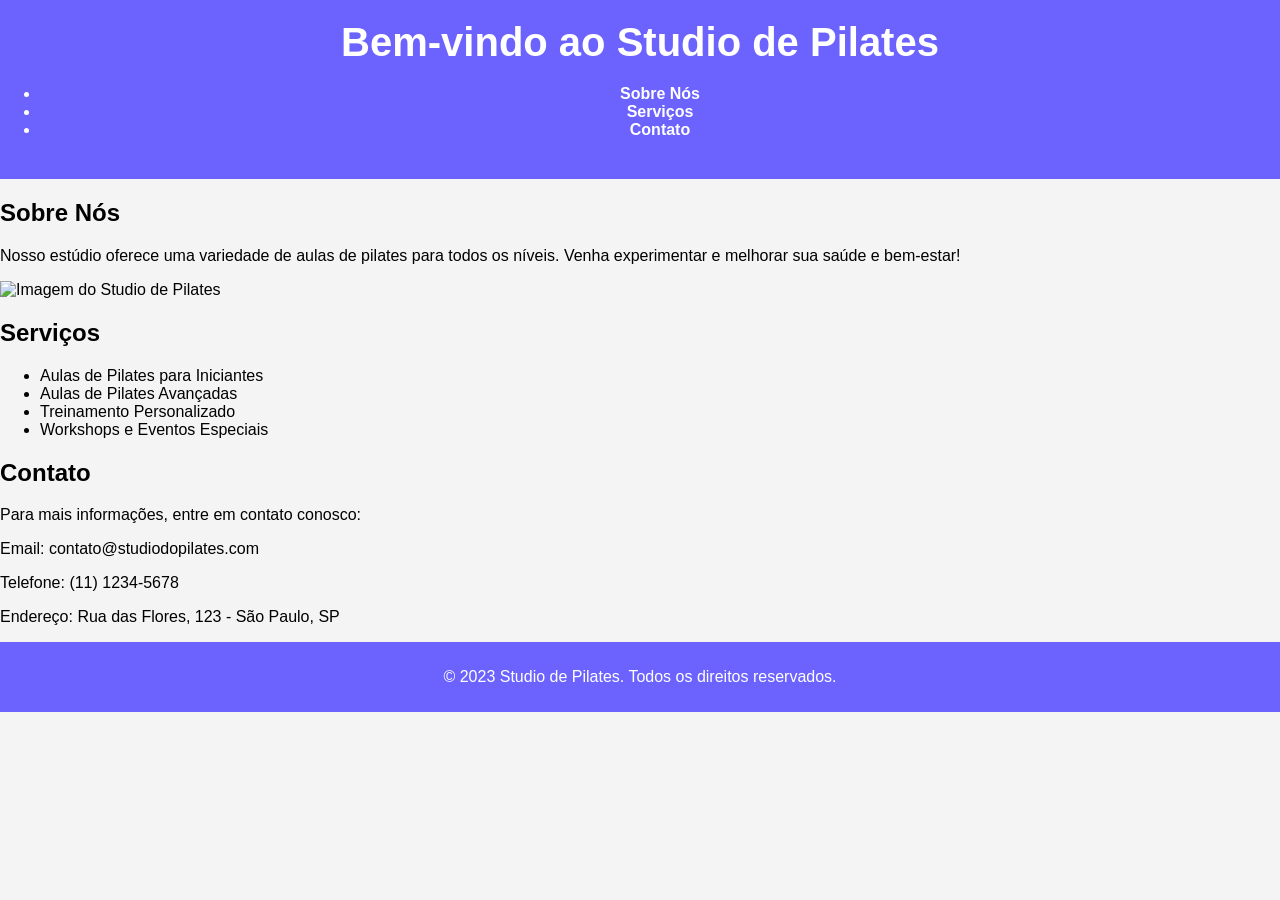
==== index.html @ f4832918 "Ajustes diretórios" ====
<!DOCTYPE html>
<html lang="pt-BR">
<head>
    <meta charset="UTF-8">
    <meta name="viewport" content="width=device-width, initial-scale=1.0">
    <title>Studio de Pilates</title>
    <link rel="stylesheet" href="css/styles.css">
</head>
<body>
    <header>
        <h1>Bem-vindo ao Studio de Pilates</h1>
        <nav>
            <ul>
                <li><a href="#sobre">Sobre Nós</a></li>
                <li><a href="#servicos">Serviços</a></li>
                <li><a href="#contato">Contato</a></li>
            </ul>
        </nav>
    </header>

    <section id="sobre">
        <h2>Sobre Nós</h2>
        <p>Nosso estúdio oferece uma variedade de aulas de pilates para todos os níveis. Venha experimentar e melhorar sua saúde e bem-estar!</p>
        <img src="images/placeholder.jpg" alt="Imagem do Studio de Pilates">
    </section>

    <section id="servicos">
        <h2>Serviços</h2>
        <ul>
            <li>Aulas de Pilates para Iniciantes</li>
            <li>Aulas de Pilates Avançadas</li>
            <li>Treinamento Personalizado</li>
            <li>Workshops e Eventos Especiais</li>
        </ul>
    </section>

    <section id="contato">
        <h2>Contato</h2>
        <p>Para mais informações, entre em contato conosco:</p>
        <p>Email: contato@studiodopilates.com</p>
        <p>Telefone: (11) 1234-5678</p>
        <p>Endereço: Rua das Flores, 123 - São Paulo, SP</p>
    </section>

    <footer>
        <p>&copy; 2023 Studio de Pilates. Todos os direitos reservados.</p>
    </footer>

    <script src="js/scripts.js"></script>
</body>
</html>
---- css/styles.css ----
body {
    font-family: Arial, sans-serif;
    margin: 0;
    padding: 0;
    background-color: #f4f4f4;
}

header {
    background: #6c63ff;
    color: #ffffff;
    padding: 20px 0;
    text-align: center;
}

h1 {
    margin: 0;
    font-size: 2.5em;
}

nav {
    margin: 20px 0;
}

nav a {
    color: #ffffff;
    text-decoration: none;
    margin: 0 15px;
    font-weight: bold;
}

nav a:hover {
    text-decoration: underline;
}

.container {
    width: 80%;
    margin: auto;
    overflow: hidden;
}

.section {
    background: #ffffff;
    padding: 20px;
    margin: 20px 0;
    border-radius: 5px;
    box-shadow: 0 0 10px rgba(0, 0, 0, 0.1);
}

.section img {
    max-width: 100%;
    height: auto;
    border-radius: 5px;
}

footer {
    text-align: center;
    padding: 10px 0;
    background: #6c63ff;
    color: #ffffff;
    position: relative;
    bottom: 0;
    width: 100%;
}
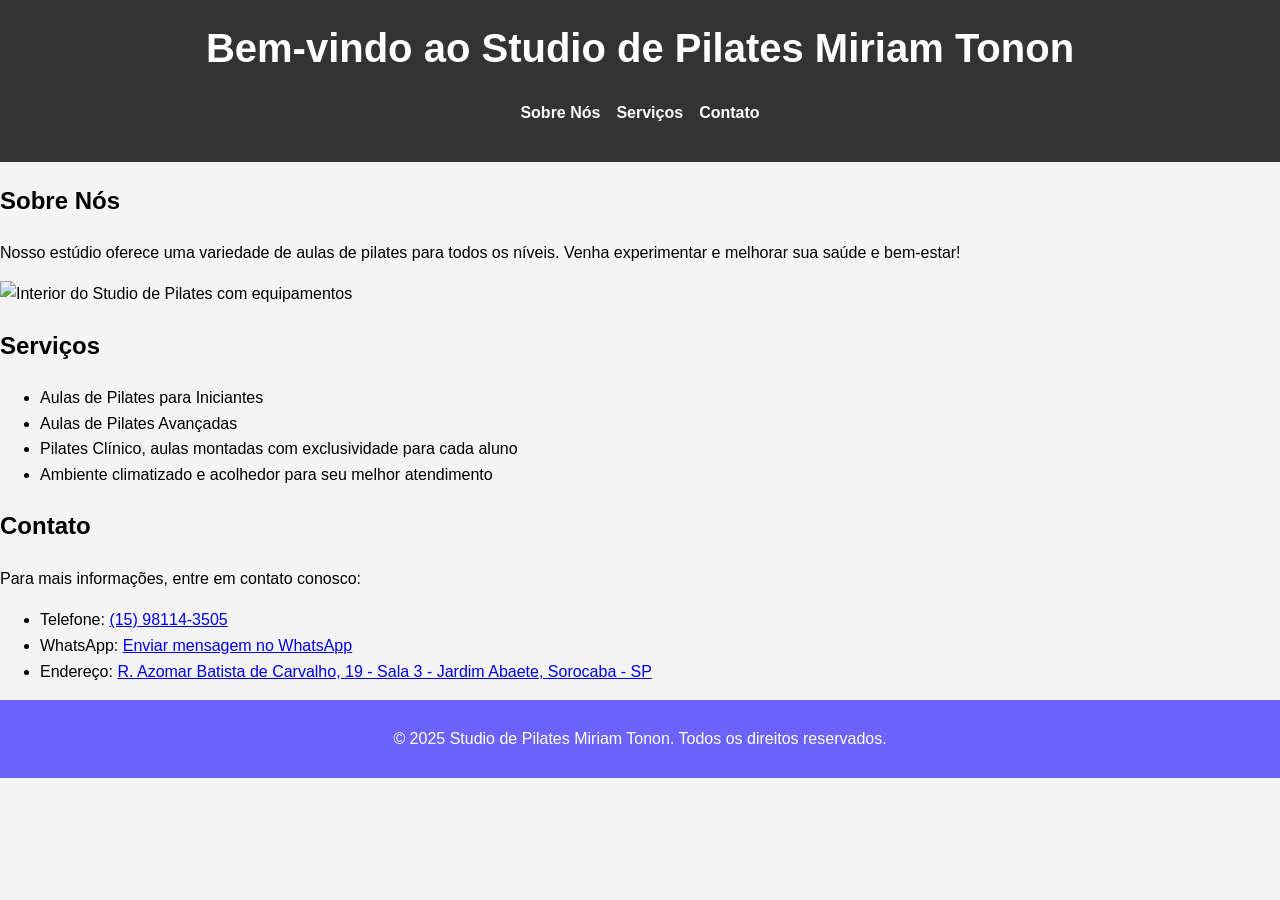
==== commit 9d7448b3: "Add responsive navigation menu with toggle Implemented a responsive navigation menu with a toggle bu" ====
--- a/index.html
+++ b/index.html
@@ -3,14 +3,18 @@
 <head>
     <meta charset="UTF-8">
     <meta name="viewport" content="width=device-width, initial-scale=1.0">
-    <title>Studio de Pilates</title>
+    <meta name="description" content="Studio de Pilates - Aulas para todos os níveis, treinamento personalizado e workshops.">
+    <meta name="keywords" content="Pilates, Saúde, Bem-estar, Treinamento, Workshops">
+    <meta name="author" content="Studio de Pilates">
+    <title>Studio de Pilates Miriam Tonon</title>
     <link rel="stylesheet" href="css/styles.css">
 </head>
 <body>
     <header>
-        <h1>Bem-vindo ao Studio de Pilates</h1>
-        <nav>
-            <ul>
+        <h1>Bem-vindo ao Studio de Pilates Miriam Tonon</h1>
+        <nav aria-label="Menu principal">
+            <button class="menu-toggle" aria-label="Abrir menu">☰</button>
+            <ul class="menu">
                 <li><a href="#sobre">Sobre Nós</a></li>
                 <li><a href="#servicos">Serviços</a></li>
                 <li><a href="#contato">Contato</a></li>
@@ -18,32 +22,36 @@
         </nav>
     </header>
 
-    <section id="sobre">
-        <h2>Sobre Nós</h2>
-        <p>Nosso estúdio oferece uma variedade de aulas de pilates para todos os níveis. Venha experimentar e melhorar sua saúde e bem-estar!</p>
-        <img src="images/placeholder.jpg" alt="Imagem do Studio de Pilates">
-    </section>
+    <main>
+        <section id="sobre">
+            <h2>Sobre Nós</h2>
+            <p>Nosso estúdio oferece uma variedade de aulas de pilates para todos os níveis. Venha experimentar e melhorar sua saúde e bem-estar!</p>
+            <img src="images/placeholder.jpg" alt="Interior do Studio de Pilates com equipamentos">
+        </section>
 
-    <section id="servicos">
-        <h2>Serviços</h2>
-        <ul>
-            <li>Aulas de Pilates para Iniciantes</li>
-            <li>Aulas de Pilates Avançadas</li>
-            <li>Treinamento Personalizado</li>
-            <li>Workshops e Eventos Especiais</li>
-        </ul>
-    </section>
+        <section id="servicos">
+            <h2>Serviços</h2>
+            <ul>
+                <li>Aulas de Pilates para Iniciantes</li>
+                <li>Aulas de Pilates Avançadas</li>
+                <li>Pilates Clínico, aulas montadas com exclusividade para cada aluno</li>
+                <li>Ambiente climatizado e acolhedor para seu melhor atendimento</li>
+            </ul>
+        </section>
 
-    <section id="contato">
-        <h2>Contato</h2>
-        <p>Para mais informações, entre em contato conosco:</p>
-        <p>Email: contato@studiodopilates.com</p>
-        <p>Telefone: (11) 1234-5678</p>
-        <p>Endereço: Rua das Flores, 123 - São Paulo, SP</p>
-    </section>
+        <section id="contato">
+            <h2>Contato</h2>
+            <p>Para mais informações, entre em contato conosco:</p>
+            <ul>
+                <li>Telefone: <a href="tel:+5515981143505">(15) 98114-3505</a></li>
+                <li>WhatsApp: <a href="https://wa.me/5515981143505?text=Olá!%20Gostaria%20de%20mais%20informações%20sobre%20o%20Studio%20de%20Pilates." target="_blank" rel="noopener noreferrer">Enviar mensagem no WhatsApp</a></li>
+                <li>Endereço: <a href="https://maps.app.goo.gl/jZD6nAKdUa8A5fU37">R. Azomar Batista de Carvalho, 19 - Sala 3 - Jardim Abaete, Sorocaba - SP</a></li>
+            </ul>
+        </section>
+    </main>
 
     <footer>
-        <p>&copy; 2023 Studio de Pilates. Todos os direitos reservados.</p>
+        <p>&copy; 2025 Studio de Pilates Miriam Tonon. Todos os direitos reservados.</p>
     </footer>
 
     <script src="js/scripts.js"></script>
--- a/css/styles.css
+++ b/css/styles.css
@@ -1,35 +1,63 @@
 body {
     font-family: Arial, sans-serif;
+    line-height: 1.6;
     margin: 0;
     padding: 0;
     background-color: #f4f4f4;
 }
 
 header {
-    background: #6c63ff;
-    color: #ffffff;
-    padding: 20px 0;
+    background: #333;
+    color: #fff;
+    padding: 1rem 0;
     text-align: center;
 }
 
+header h1 {
+    margin: 0;
+}
+
 h1 {
-    margin: 0;
     font-size: 2.5em;
 }
 
 nav {
+    display: flex;
+    justify-content: center;
+    align-items: center;
+    position: relative;
     margin: 20px 0;
 }
 
-nav a {
-    color: #ffffff;
+.menu {
+    list-style: none;
+    padding: 0;
+    margin: 0;
+    display: flex;
+    gap: 1rem;
+}
+
+.menu li {
+    display: inline;
+}
+
+.menu a {
+    color: #fff;
     text-decoration: none;
-    margin: 0 15px;
     font-weight: bold;
 }
 
-nav a:hover {
+.menu a:hover {
     text-decoration: underline;
+}
+
+.menu-toggle {
+    display: none;
+    background: none;
+    border: none;
+    color: #fff;
+    font-size: 1.5rem;
+    cursor: pointer;
 }
 
 .container {
@@ -60,4 +88,30 @@
     position: relative;
     bottom: 0;
     width: 100%;
+}
+
+/* Responsivo */
+@media (max-width: 768px) {
+    .menu {
+        display: none;
+        flex-direction: column;
+        background: #333;
+        position: absolute;
+        top: 100%;
+        left: 0;
+        width: 100%;
+    }
+
+    .menu li {
+        text-align: center;
+        padding: 0.5rem 0;
+    }
+
+    .menu-toggle {
+        display: block;
+    }
+
+    .menu.active {
+        display: flex;
+    }
 }
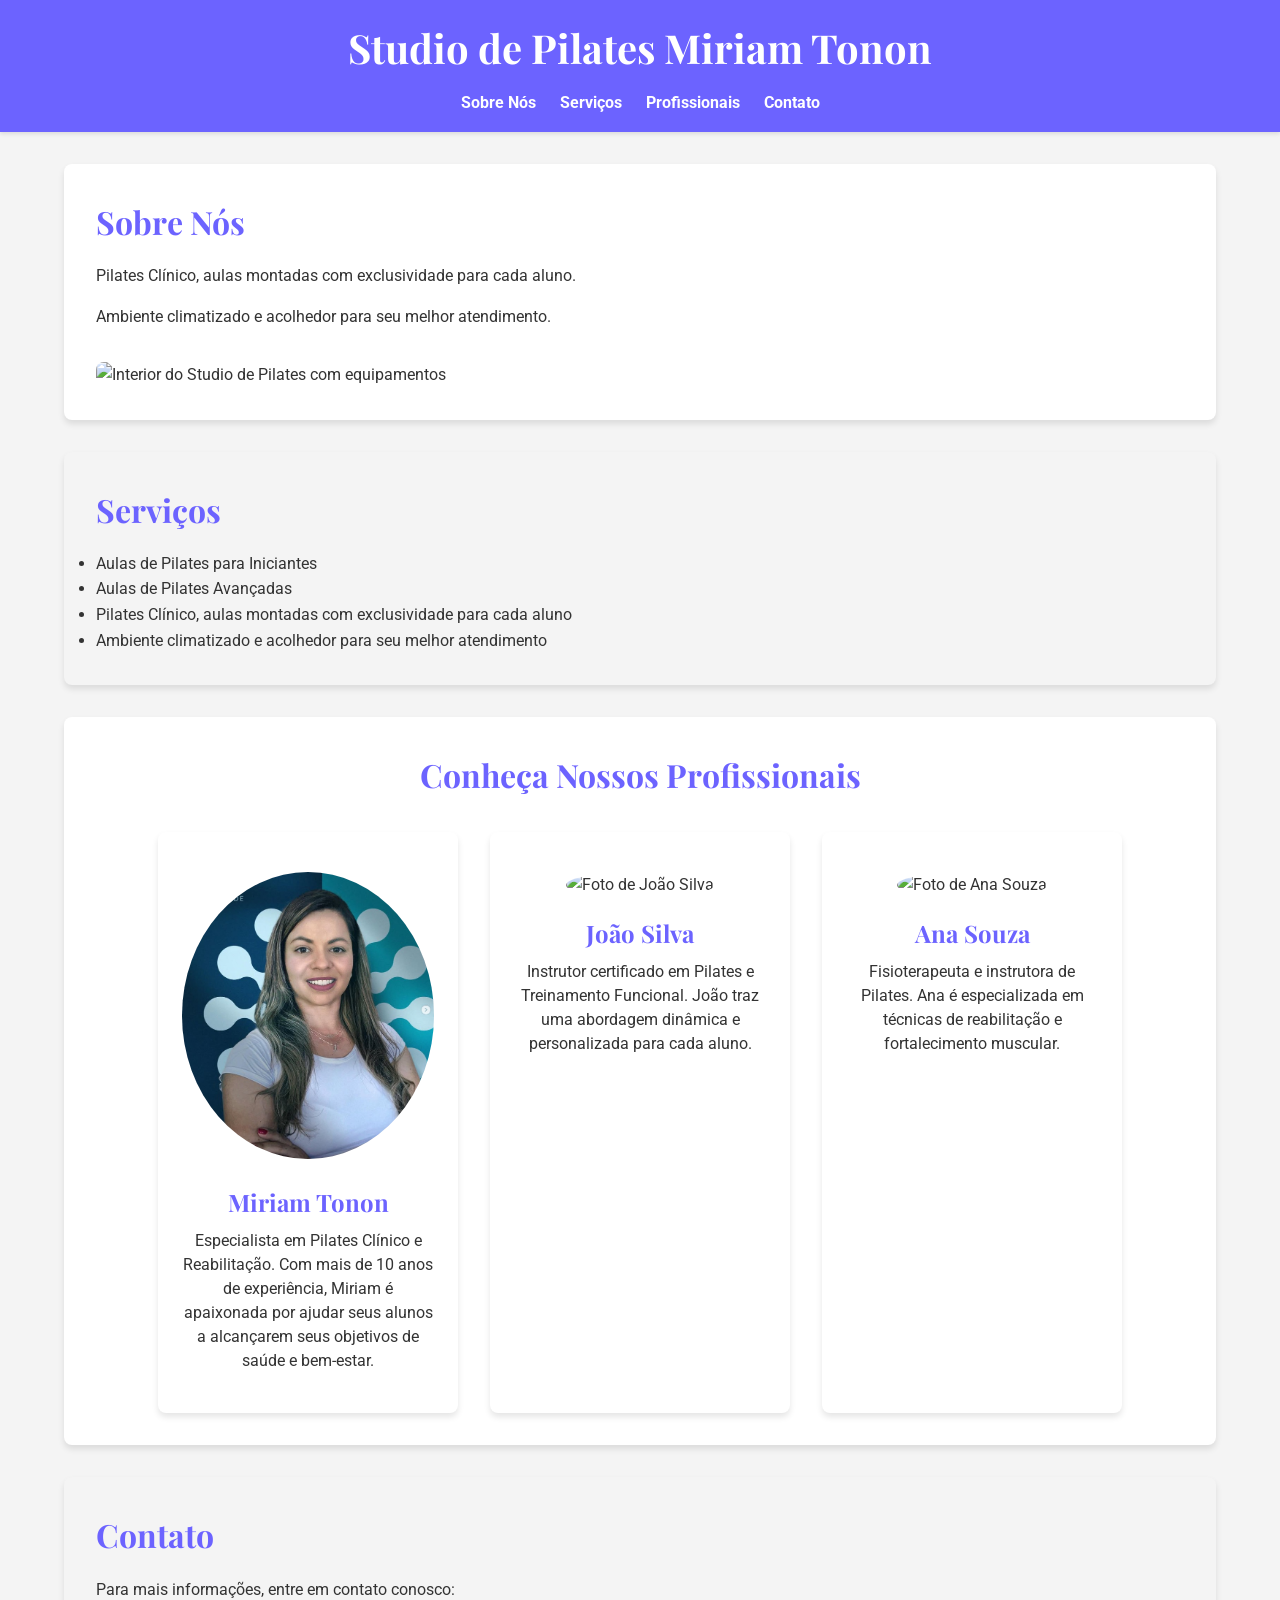
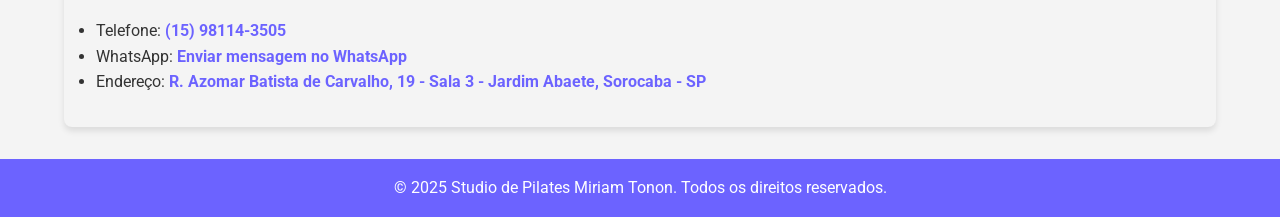
==== commit e97070db: "Add professionals section and update site styling Introduced a new 'Profissionais' section to showca" ====
--- a/index.html
+++ b/index.html
@@ -3,33 +3,36 @@
 <head>
     <meta charset="UTF-8">
     <meta name="viewport" content="width=device-width, initial-scale=1.0">
-    <meta name="description" content="Studio de Pilates - Aulas para todos os níveis, treinamento personalizado e workshops.">
-    <meta name="keywords" content="Pilates, Saúde, Bem-estar, Treinamento, Workshops">
+    <meta name="description" content="Studio de Pilates - Pilates Clínico, aulas montadas com exclusividade para cada aluno">
+    <meta name="keywords" content="Pilates, Saúde, Bem-estar, Reabilitação, Fisioterapia, Exercícios, Studio de Pilates">
     <meta name="author" content="Studio de Pilates">
     <title>Studio de Pilates Miriam Tonon</title>
     <link rel="stylesheet" href="css/styles.css">
+    <link href="https://fonts.googleapis.com/css2?family=Playfair+Display:wght@400;700&family=Roboto:wght@400;700&display=swap" rel="stylesheet">
 </head>
 <body>
     <header>
-        <h1>Bem-vindo ao Studio de Pilates Miriam Tonon</h1>
+        <h1>Studio de Pilates Miriam Tonon</h1>
         <nav aria-label="Menu principal">
             <button class="menu-toggle" aria-label="Abrir menu">☰</button>
             <ul class="menu">
                 <li><a href="#sobre">Sobre Nós</a></li>
                 <li><a href="#servicos">Serviços</a></li>
+                <li><a href="#profissionais">Profissionais</a></li>
                 <li><a href="#contato">Contato</a></li>
             </ul>
         </nav>
     </header>
 
     <main>
-        <section id="sobre">
+        <section id="sobre" class="section">
             <h2>Sobre Nós</h2>
-            <p>Nosso estúdio oferece uma variedade de aulas de pilates para todos os níveis. Venha experimentar e melhorar sua saúde e bem-estar!</p>
+            <p>Pilates Clínico, aulas montadas com exclusividade para cada aluno.</p>
+            <p>Ambiente climatizado e acolhedor para seu melhor atendimento.</p>
             <img src="images/placeholder.jpg" alt="Interior do Studio de Pilates com equipamentos">
         </section>
 
-        <section id="servicos">
+        <section id="servicos" class="section">
             <h2>Serviços</h2>
             <ul>
                 <li>Aulas de Pilates para Iniciantes</li>
@@ -39,7 +42,28 @@
             </ul>
         </section>
 
-        <section id="contato">
+        <section id="profissionais" class="section">
+            <h2>Conheça Nossos Profissionais</h2>
+            <div class="profissionais-container">
+                <div class="profissional">
+                    <img src="images/miriam.jpg" alt="Foto de Miriam Tonon">
+                    <h3>Miriam Tonon</h3>
+                    <p>Especialista em Pilates Clínico e Reabilitação. Com mais de 10 anos de experiência, Miriam é apaixonada por ajudar seus alunos a alcançarem seus objetivos de saúde e bem-estar.</p>
+                </div>
+                <div class="profissional">
+                    <img src="images/profissional2.jpg" alt="Foto de João Silva">
+                    <h3>João Silva</h3>
+                    <p>Instrutor certificado em Pilates e Treinamento Funcional. João traz uma abordagem dinâmica e personalizada para cada aluno.</p>
+                </div>
+                <div class="profissional">
+                    <img src="images/profissional3.jpg" alt="Foto de Ana Souza">
+                    <h3>Ana Souza</h3>
+                    <p>Fisioterapeuta e instrutora de Pilates. Ana é especializada em técnicas de reabilitação e fortalecimento muscular.</p>
+                </div>
+            </div>
+        </section>
+
+        <section id="contato" class="section">
             <h2>Contato</h2>
             <p>Para mais informações, entre em contato conosco:</p>
             <ul>
--- a/css/styles.css
+++ b/css/styles.css
@@ -1,40 +1,51 @@
+/* Reset básico */
+* {
+    margin: 0;
+    padding: 0;
+    box-sizing: border-box;
+}
+
 body {
-    font-family: Arial, sans-serif;
+    font-family: 'Roboto', Arial, sans-serif;
     line-height: 1.6;
     margin: 0;
     padding: 0;
     background-color: #f4f4f4;
-}
-
+    color: #333;
+    scroll-padding-top: 80px;
+    top:1;
+}
+
+/* Cabeçalho */
 header {
-    background: #333;
+    background: #6c63ff;
     color: #fff;
     padding: 1rem 0;
     text-align: center;
+    position: sticky;
+    top: 0;
+    z-index: 1000;
+    box-shadow: 0 2px 4px rgba(0, 0, 0, 0.1);
 }
 
 header h1 {
+    font-family: 'Playfair Display', serif;
+    font-size: 2.5rem;
     margin: 0;
 }
 
-h1 {
-    font-size: 2.5em;
-}
-
+/* Menu */
 nav {
     display: flex;
     justify-content: center;
     align-items: center;
-    position: relative;
-    margin: 20px 0;
+    margin-top: 10px;
 }
 
 .menu {
     list-style: none;
-    padding: 0;
-    margin: 0;
     display: flex;
-    gap: 1rem;
+    gap: 1.5rem;
 }
 
 .menu li {
@@ -45,12 +56,14 @@
     color: #fff;
     text-decoration: none;
     font-weight: bold;
+    transition: color 0.3s ease;
 }
 
 .menu a:hover {
-    text-decoration: underline;
-}
-
+    color: #ff6f61;
+}
+
+/* Botão de menu (responsivo) */
 .menu-toggle {
     display: none;
     background: none;
@@ -60,34 +73,109 @@
     cursor: pointer;
 }
 
-.container {
-    width: 80%;
-    margin: auto;
-    overflow: hidden;
-}
-
+/* Seções */
 .section {
-    background: #ffffff;
-    padding: 20px;
-    margin: 20px 0;
-    border-radius: 5px;
-    box-shadow: 0 0 10px rgba(0, 0, 0, 0.1);
+    padding: 2rem;
+    margin: 2rem auto;
+    width: 90%;
+    max-width: 1200px;
+    background: #fff;
+    border-radius: 8px;
+    box-shadow: 0 4px 6px rgba(0, 0, 0, 0.1);
+    scroll-margin-top: 125px; /* Espaçamento para âncoras, ajustado à altura do cabeçalho */
+}
+
+
+.section:nth-child(even) {
+    background: #f4f4f4;
+}
+
+.section h2 {
+    font-family: 'Playfair Display', serif;
+    font-size: 2rem;
+    margin-bottom: 1rem;
+    color: #6c63ff;
+}
+
+.section p {
+    margin-bottom: 1rem;
 }
 
 .section img {
     max-width: 100%;
     height: auto;
-    border-radius: 5px;
-}
-
+    border-radius: 8px;
+    margin-top: 1rem;
+}
+
+/* Seção de profissionais */
+#profissionais {
+    text-align: center;
+    scroll-margin-top: 100px;
+}
+
+.profissionais h2 {
+    font-family: 'Playfair Display', serif;
+    font-size: 2rem;
+    margin-bottom: 1rem;
+    color: #6c63ff;
+}
+
+.profissionais-container {
+    display: flex;
+    flex-wrap: wrap;
+    justify-content: center;
+    gap: 2rem;
+    margin-top: 2rem;
+}
+
+.profissional {
+    background: #fff;
+    border-radius: 8px;
+    box-shadow: 0 4px 6px rgba(0, 0, 0, 0.1);
+    padding: 1.5rem;
+    max-width: 300px;
+    text-align: center;
+}
+
+.profissional img {
+    width: 100%;
+    height: auto;
+    border-radius: 50%;
+    margin-bottom: 1rem;
+}
+
+.profissional h3 {
+    font-family: 'Playfair Display', serif;
+    font-size: 1.5rem;
+    color: #6c63ff;
+    margin-bottom: 0.5rem;
+}
+
+.profissional p {
+    font-size: 1rem;
+    color: #333;
+    line-height: 1.5;
+}
+
+/* Links de contato */
+ul li a {
+    color: #6c63ff;
+    text-decoration: none;
+    font-weight: bold;
+}
+
+ul li a:hover {
+    color: #ff6f61;
+}
+
+/* Rodapé */
 footer {
-    text-align: center;
-    padding: 10px 0;
     background: #6c63ff;
-    color: #ffffff;
-    position: relative;
-    bottom: 0;
-    width: 100%;
+    color: #fff;
+    text-align: center;
+    padding: 1rem 0;
+    margin-top: 2rem;
 }
 
 /* Responsivo */
@@ -95,7 +183,7 @@
     .menu {
         display: none;
         flex-direction: column;
-        background: #333;
+        background: #6c63ff;
         position: absolute;
         top: 100%;
         left: 0;
